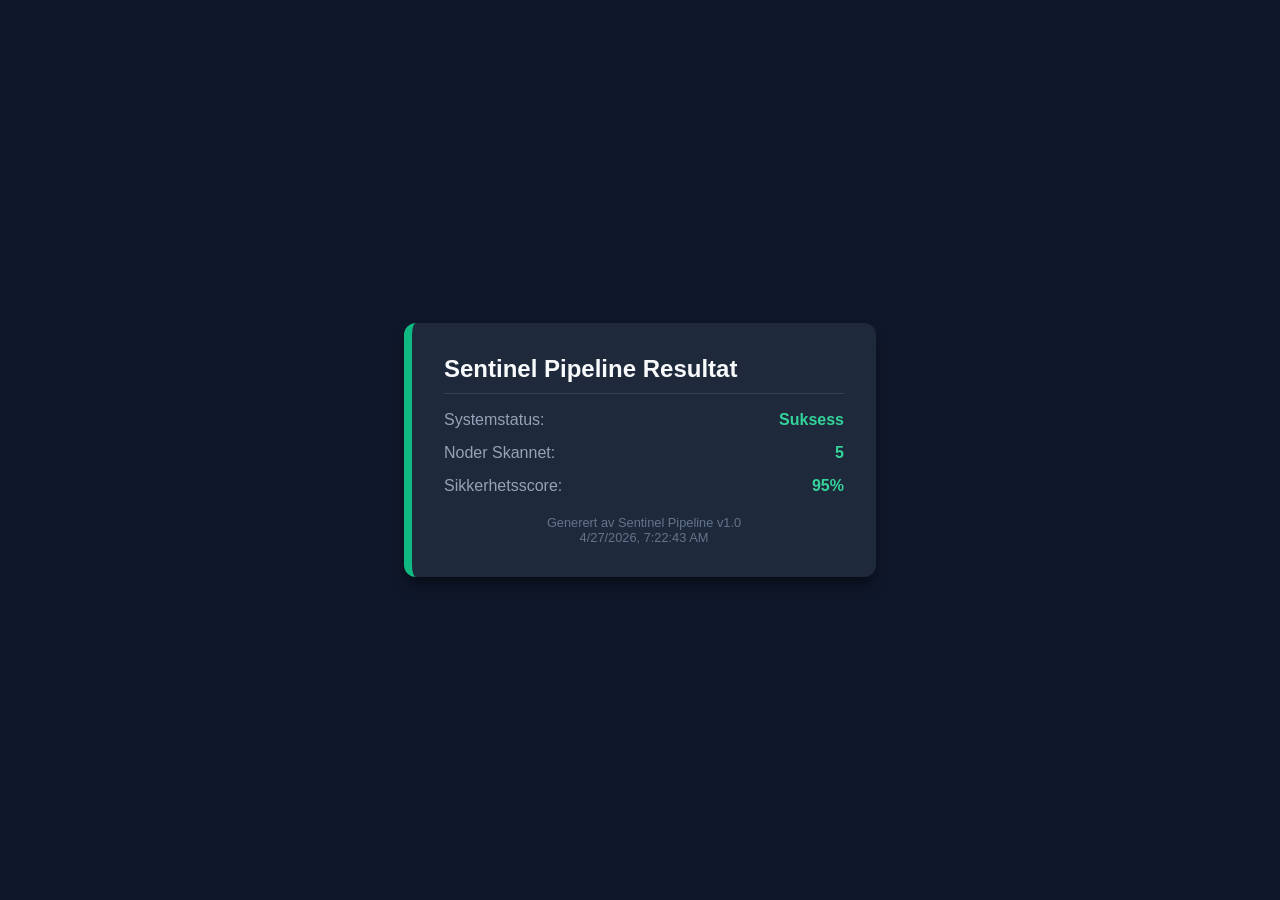
==== app/output/index.html @ 32e4749e "Implementert Docker støtte og kjøreskript" ====
<!DOCTYPE html>
<html lang="no">
<head>
    <meta charset="UTF-8">
    <title>Sentinel Report</title>
    <link rel="stylesheet" href="style.css">
</head>
<body>
    <div class="card success">
        <h1>Sentinel Pipeline Resultat</h1>
        
        <div class="stat-row">
            <span class="label">Systemstatus:</span>
            <span class="value success">Suksess</span>
        </div>
        
        <div class="stat-row">
            <span class="label">Noder Skannet:</span>
            <span class="value">5</span>
        </div>
        
        <div class="stat-row">
            <span class="label">Sikkerhetsscore:</span>
            <span class="value success">95%</span>
        </div>

        <div class="footer">
            Generert av Sentinel Pipeline v1.0 <br>
            4/27/2026, 7:22:43 AM
        </div>
    </div>
</body>
</html>
---- app/output/style.css ----
body {
    font-family: 'Segoe UI', Tahoma, Geneva, Verdana, sans-serif;
    background-color: #0f172a;
    color: #e2e8f0;
    display: flex;
    justify-content: center;
    align-items: center;
    height: 100vh;
    margin: 0;
}

.card {
    background-color: #1e293b;
    padding: 2rem;
    border-radius: 12px;
    box-shadow: 0 10px 15px -3px rgba(0, 0, 0, 0.5);
    border-left: 5px solid #10b981; /* Grønn stripe for "Suksess" */
    width: 400px;
}

/* Status-variasjoner */
.card.success { border-left: 8px solid #10b981; } /* Grønn */
.card.warning { border-left: 8px solid #f59e0b; } /* Gul/Oransje */
.card.danger  { border-left: 8px solid #ef4444; } /* Rød */

.value.success { color: #34d399; }
.value.warning { color: #fbbf24; }
.value.danger  { color: #f87171; }

h1 {
    margin-top: 0;
    font-size: 1.5rem;
    color: #f8fafc;
    border-bottom: 1px solid #334155;
    padding-bottom: 10px;
}

.stat-row {
    display: flex;
    justify-content: space-between;
    margin: 15px 0;
}

.label { color: #94a3b8; }
.value { font-weight: bold; color: #34d399; }

.footer {
    margin-top: 20px;
    font-size: 0.8rem;
    color: #64748b;
    text-align: center;
}
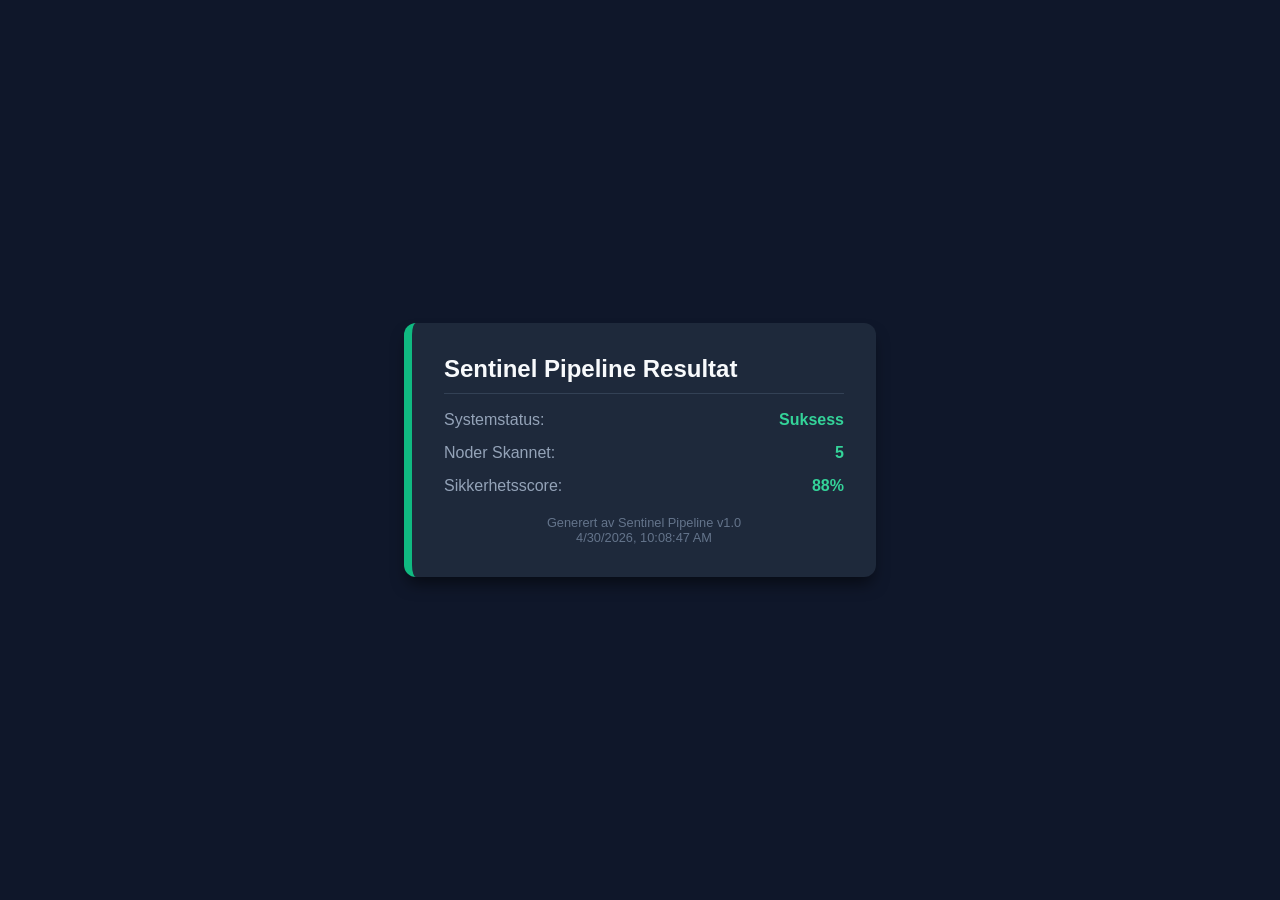
==== commit fc6b0321: "Implementert multistage dockerfil" ====
--- a/app/output/index.html
+++ b/app/output/index.html
@@ -21,12 +21,12 @@
         
         <div class="stat-row">
             <span class="label">Sikkerhetsscore:</span>
-            <span class="value success">95%</span>
+            <span class="value success">88%</span>
         </div>
 
         <div class="footer">
             Generert av Sentinel Pipeline v1.0 <br>
-            4/27/2026, 7:22:43 AM
+            4/30/2026, 10:08:47 AM
         </div>
     </div>
 </body>
